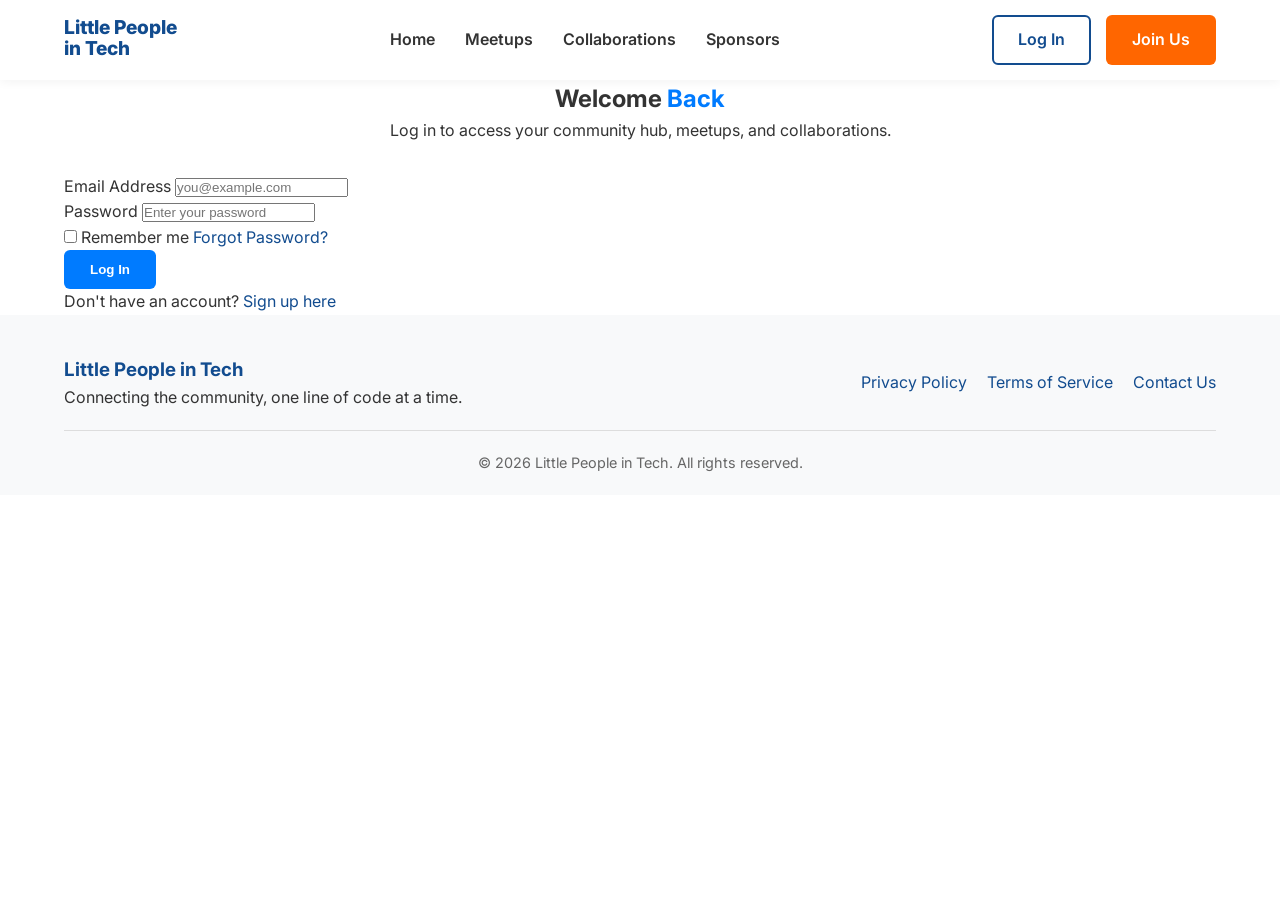
==== login.html @ ab5b8ef3 "I am almost done" ====
<!DOCTYPE html>
<html lang="en">
<head>
    <meta charset="UTF-8">
    <meta name="viewport" content="width=device-width, initial-scale=1.0">
    <title>Log In | Little People in Tech</title>
    <link rel="stylesheet" href="styles.css">
    <link href="https://fonts.googleapis.com/css2?family=Inter:wght@400;600;800&display=swap" rel="stylesheet">
</head>
<body class="bg-light">

    <header>
        <div class="container nav-container">
            <div class="logo">
                <a href="index.html">
                    <span class="logo-text">Little People <br>in Tech</span>
                </a>
            </div>
            <nav>
                <ul class="nav-links">
                    <li><a href="index.html">Home</a></li>
                    <li><a href="meetups.html">Meetups</a></li>
                    <li><a href="collaborations.html">Collaborations</a></li>
                    <li><a href="sponsors.html">Sponsors</a></li>
                </ul>
            </nav>
            <div class="nav-buttons">
                <a href="login.html" class="btn btn-outline active">Log In</a>
                <a href="signup.html" class="btn btn-primary">Join Us</a>
            </div>
        </div>
    </header>

    <section class="auth-section">
        <div class="container text-center" style="margin-bottom: 30px;">
            <h1>Welcome <span class="highlight-blue">Back</span></h1>
            <p>Log in to access your community hub, meetups, and collaborations.</p>
        </div>

        <div class="container">
            <div class="auth-single-card border-blue">
                <form class="auth-form" action="#" method="POST">
                    <div class="form-group">
                        <label for="login-email">Email Address</label>
                        <input type="email" id="login-email" placeholder="you@example.com" required>
                    </div>
                    <div class="form-group">
                        <label for="login-password">Password</label>
                        <input type="password" id="login-password" placeholder="Enter your password" required>
                    </div>
                    <div class="form-actions">
                        <label class="remember-me">
                            <input type="checkbox"> Remember me
                        </label>
                        <a href="#" class="forgot-password">Forgot Password?</a>
                    </div>
                    <button type="submit" class="btn btn-secondary btn-full">Log In</button>
                </form>
                
                <div class="auth-switch">
                    <p>Don't have an account? <a href="signup.html">Sign up here</a></p>
                </div>
            </div>
        </div>
    </section>

    <footer>
        <div class="container footer-container">
            <div class="footer-brand">
                <h3>Little People in Tech</h3>
                <p>Connecting the community, one line of code at a time.</p>
            </div>
            <div class="footer-links">
                <a href="#">Privacy Policy</a>
                <a href="#">Terms of Service</a>
                <a href="#">Contact Us</a>
            </div>
        </div>
        <div class="footer-bottom">
            <p>&copy; 2026 Little People in Tech. All rights reserved.</p>
        </div>
    </footer>

</body>
</html>
---- styles.css ----
/* --- CSS Variables & Brand Colors --- */
:root {
    /* Brand Colors from your identity */
    --brand-green: #00BF00;     /* Sensory / Accessibility */
    --brand-blue: #007BFF;      /* Emotional / Inclusion */
    --brand-orange: #FF6600;    /* Physical / Representation */
    --brand-dark-blue: #124C8F; /* Top & Bottom Text / Headers */
    --brand-yellow: #FFD700;    /* Neurodiversity (Gold/Yellow) */

    /* Neutrals for background and text */
    --text-main: #333333;
    --text-light: #666666;
    --bg-light: #F8F9FA;
    --white: #FFFFFF;
}

/* --- Global Reset & Typography --- */
* {
    margin: 0;
    padding: 0;
    box-sizing: border-box;
}

body {
    font-family: 'Inter', sans-serif;
    color: var(--text-main);
    line-height: 1.6;
    background-color: var(--white);
}

a {
    text-decoration: none;
    color: var(--brand-dark-blue);
    transition: color 0.3s ease;
}

ul {
    list-style: none;
}

/* --- Layout Containers --- */
.container {
    width: 90%;
    max-width: 1200px;
    margin: 0 auto;
}

/* --- Buttons --- */
.btn {
    display: inline-block;
    padding: 10px 24px;
    border-radius: 6px;
    font-weight: 600;
    cursor: pointer;
    transition: all 0.3s ease;
    text-align: center;
    border: 2px solid transparent;
}

.btn-primary {
    background-color: var(--brand-orange);
    color: var(--white);
}

.btn-primary:hover {
    background-color: #e65c00;
    color: var(--white);
    transform: translateY(-2px);
}

.btn-secondary {
    background-color: var(--brand-blue);
    color: var(--white);
}

.btn-secondary:hover {
    background-color: #0069d9;
    color: var(--white);
    transform: translateY(-2px);
}

.btn-outline {
    background-color: transparent;
    border-color: var(--brand-dark-blue);
    color: var(--brand-dark-blue);
}

.btn-outline:hover {
    background-color: var(--brand-dark-blue);
    color: var(--white);
}

/* --- Navigation --- */
header {
    background-color: var(--white);
    box-shadow: 0 2px 10px rgba(0,0,0,0.05);
    position: sticky;
    top: 0;
    z-index: 1000;
}

.nav-container {
    display: flex;
    justify-content: space-between;
    align-items: center;
    padding: 15px 0;
}

.logo-text {
    font-size: 1.2rem;
    font-weight: 800;
    color: var(--brand-dark-blue);
    line-height: 1.1;
    display: inline-block;
}

.nav-links {
    display: flex;
    gap: 30px;
}

.nav-links a {
    font-weight: 600;
    color: var(--text-main);
}

.nav-links a:hover, .nav-links a.active {
    color: var(--brand-blue);
}

.nav-buttons {
    display: flex;
    gap: 15px;
}

/* --- Hero Section --- */
.hero {
    background-color: var(--bg-light);
    padding: 80px 0;
    text-align: center;
}

.hero-content h1 {
    font-size: 3.5rem;
    color: var(--brand-dark-blue);
    margin-bottom: 20px;
    line-height: 1.2;
}

.highlight-orange {
    color: var(--brand-orange);
}

.hero-content p {
    font-size: 1.2rem;
    color: var(--text-light);
    max-width: 700px;
    margin: 0 auto 40px auto;
}

.hero-actions {
    display: flex;
    justify-content: center;
    gap: 20px;
}

/* --- Pillars / Cards Section --- */
.pillars {
    padding: 80px 0;
}

.section-header {
    text-align: center;
    margin-bottom: 50px;
}

.section-header h2 {
    font-size: 2.5rem;
    color: var(--brand-dark-blue);
    margin-bottom: 15px;
}

.grid-4 {
    display: grid;
    grid-template-columns: repeat(auto-fit, minmax(250px, 1fr));
    gap: 30px;
}

.card {
    background: var(--white);
    padding: 30px;
    border-radius: 10px;
    box-shadow: 0 5px 15px rgba(0,0,0,0.05);
    border-top: 5px solid transparent;
    transition: transform 0.3s ease;
}

.card:hover {
    transform: translateY(-5px);
}

.card h3 {
    margin: 15px 0 10px 0;
    color: var(--brand-dark-blue);
}

.card-icon {
    font-size: 2.5rem;
}

/* Brand colored card borders */
.card-green { border-top-color: var(--brand-green); }
.card-blue { border-top-color: var(--brand-blue); }
.card-orange { border-top-color: var(--brand-orange); }
.card-yellow { border-top-color: var(--brand-yellow); }

/* --- CTA Section --- */
.cta-section {
    background-color: var(--brand-dark-blue);
    color: var(--white);
    text-align: center;
    padding: 60px 0;
}

.cta-section h2 {
    font-size: 2rem;
    margin-bottom: 15px;
}

.notify-form {
    margin-top: 30px;
    display: flex;
    justify-content: center;
    gap: 10px;
}

.notify-form input {
    padding: 12px 20px;
    border-radius: 6px;
    border: none;
    width: 300px;
    font-size: 1rem;
}

/* --- Footer --- */
footer {
    background-color: var(--bg-light);
    padding: 40px 0 20px 0;
    color: var(--text-main);
}

.footer-container {
    display: flex;
    justify-content: space-between;
    align-items: center;
    border-bottom: 1px solid #ddd;
    padding-bottom: 20px;
    margin-bottom: 20px;
}

.footer-brand h3 {
    color: var(--brand-dark-blue);
}

.footer-links {
    display: flex;
    gap: 20px;
}

.footer-bottom {
    text-align: center;
    font-size: 0.9rem;
    color: var(--text-light);
}

/* --- Responsive Media Queries --- */
@media (max-width: 768px) {
    .nav-container {
        flex-direction: column;
        gap: 15px;
    }
    
    .nav-links {
        flex-wrap: wrap;
        justify-content: center;
    }

    .hero-content h1 {
        font-size: 2.5rem;
    }

    .hero-actions {
        flex-direction: column;
    }

    .notify-form {
        flex-direction: column;
        align-items: center;
    }

    .notify-form input {
        width: 100%;
        max-width: 300px;
    }

    .footer-container {
        flex-direction: column;
        text-align: center;
        gap: 20px;
    }
}
/* --- Meetups Page Specific Styles --- */

.text-center {
    text-align: center;
}

/* Page Hero (used on internal pages) */
.page-hero {
    background-color: var(--brand-dark-blue);
    color: var(--white);
    padding: 60px 0;
}

.page-hero h1 {
    font-size: 3rem;
    margin-bottom: 15px;
}

.page-hero p {
    font-size: 1.1rem;
    max-width: 600px;
    margin: 0 auto;
    color: #e0e0e0;
}

.highlight-yellow {
    color: var(--brand-yellow);
}

/* Events Grid */
.events-section {
    padding: 80px 0;
    background-color: var(--bg-light);
}

.events-grid {
    display: flex;
    flex-direction: column;
    gap: 30px;
    max-width: 900px;
    margin: 0 auto;
}

.event-card {
    display: flex;
    background-color: var(--white);
    border-radius: 10px;
    box-shadow: 0 4px 12px rgba(0,0,0,0.05);
    overflow: hidden;
    border-left: 8px solid transparent;
    transition: transform 0.3s ease, box-shadow 0.3s ease;
}

.event-card:hover {
    transform: translateY(-3px);
    box-shadow: 0 8px 20px rgba(0,0,0,0.1);
}

/* Event Identity Colors */
.event-green { border-left-color: var(--brand-green); }
.event-orange { border-left-color: var(--brand-orange); }
.event-yellow { border-left-color: var(--brand-yellow); }

.event-date {
    background-color: var(--bg-light);
    padding: 30px;
    display: flex;
    flex-direction: column;
    justify-content: center;
    align-items: center;
    min-width: 120px;
    border-right: 1px solid #eee;
}

.event-date .month {
    font-weight: 800;
    color: var(--brand-dark-blue);
    font-size: 1.1rem;
}

.event-date .day {
    font-size: 2.5rem;
    font-weight: 800;
    color: var(--brand-blue);
    line-height: 1;
}

.event-details {
    padding: 30px;
    flex-grow: 1;
}

.event-tag {
    display: inline-block;
    background-color: #eee;
    color: var(--text-light);
    padding: 4px 10px;
    border-radius: 20px;
    font-size: 0.8rem;
    font-weight: 600;
    margin-bottom: 10px;
    text-transform: uppercase;
    letter-spacing: 0.5px;
}

.event-details h3 {
    color: var(--brand-dark-blue);
    font-size: 1.5rem;
    margin-bottom: 10px;
}

.event-details p {
    color: var(--text-light);
    margin-bottom: 20px;
}

/* Host CTA */
.host-cta {
    padding: 80px 0;
    background-color: var(--white);
}

.host-cta h2 {
    color: var(--brand-dark-blue);
    margin-bottom: 15px;
    font-size: 2.2rem;
}

.host-cta p {
    color: var(--text-light);
    max-width: 600px;
    margin: 0 auto 30px auto;
    font-size: 1.1rem;
}

/* Responsive adjustments for Events */
@media (max-width: 600px) {
    .event-card {
        flex-direction: column;
    }
    
    .event-date {
        border-right: none;
        border-bottom: 1px solid #eee;
        padding: 20px;
    }
    
    .event-date .day {
        font-size: 2rem;
    }
}
/* --- Collaborations Page Specific Styles --- */

.highlight-blue {
    color: var(--brand-blue);
}

/* Grid for Projects */
.grid-2 {
    display: grid;
    grid-template-columns: repeat(auto-fit, minmax(350px, 1fr));
    gap: 40px;
}

.projects-section {
    padding: 80px 0;
    background-color: var(--white);
}

.project-card {
    background-color: var(--bg-light);
    border-radius: 10px;
    overflow: hidden;
    box-shadow: 0 4px 12px rgba(0,0,0,0.05);
    display: flex;
    flex-direction: column;
}

.project-header {
    padding: 15px 20px;
    color: var(--white);
    font-weight: 600;
    font-size: 0.9rem;
}

.bg-green { background-color: var(--brand-green); }
.bg-blue { background-color: var(--brand-blue); }

.project-body {
    padding: 30px;
    flex-grow: 1;
    display: flex;
    flex-direction: column;
}

.project-body h3 {
    color: var(--brand-dark-blue);
    font-size: 1.4rem;
    margin-bottom: 10px;
}

.project-body p {
    color: var(--text-light);
    margin-bottom: 20px;
    flex-grow: 1;
}

.project-tags {
    display: flex;
    flex-wrap: wrap;
    gap: 10px;
    margin-bottom: 25px;
}

.project-tags span {
    background-color: #e2e8f0;
    color: var(--text-main);
    padding: 4px 12px;
    border-radius: 4px;
    font-size: 0.8rem;
    font-weight: 600;
}

/* Mentorship Section */
.mentorship-section {
    padding: 80px 0;
    background-color: var(--bg-light);
    border-top: 1px solid #eee;
    border-bottom: 1px solid #eee;
}

.mentorship-container {
    display: flex;
    align-items: center;
    gap: 50px;
}

.mentorship-content {
    flex: 1;
}

.mentorship-content h2 {
    font-size: 2.2rem;
    color: var(--brand-dark-blue);
    margin-bottom: 20px;
}

.mentorship-content p {
    font-size: 1.1rem;
    color: var(--text-light);
}

.mentorship-image-placeholder {
    flex: 1;
    background-color: var(--brand-blue);
    color: var(--white);
    height: 300px;
    border-radius: 10px;
    display: flex;
    justify-content: center;
    align-items: center;
    font-size: 1.2rem;
    font-weight: 600;
    opacity: 0.8;
}

/* Responsive adjustments */
@media (max-width: 768px) {
    .mentorship-container {
        flex-direction: column;
    }
    
    .mentorship-image-placeholder {
        width: 100%;
    }
    
    .mentorship-content .hero-actions {
        justify-content: center !important;
    }
}
/* --- Sponsors Page Specific Styles --- */

.tiers-section {
    padding: 80px 0;
    background-color: var(--bg-light);
}

.tiers-grid {
    display: grid;
    grid-template-columns: repeat(auto-fit, minmax(300px, 1fr));
    gap: 30px;
    align-items: center; /* Allows the featured tier to stand out vertically */
}

.tier-card {
    background-color: var(--white);
    border-radius: 10px;
    overflow: hidden;
    box-shadow: 0 4px 12px rgba(0,0,0,0.05);
    text-align: center;
    border: 1px solid #eee;
    transition: transform 0.3s ease;
}

.tier-card:hover {
    transform: translateY(-5px);
}

.featured-tier {
    border: 2px solid var(--brand-orange);
    box-shadow: 0 8px 24px rgba(255, 102, 0, 0.15);
    transform: scale(1.05);
}

.featured-tier:hover {
    transform: scale(1.05) translateY(-5px);
}

.tier-header {
    padding: 30px 20px;
    background-color: var(--bg-light);
    border-bottom: 1px solid #eee;
    position: relative;
}

.tier-header.bg-orange {
    background-color: var(--brand-orange);
    color: var(--white);
    border-bottom: none;
}

.tier-header h3 {
    font-size: 1.5rem;
    margin: 0;
}

.popular-badge {
    position: absolute;
    top: 10px;
    right: 50%;
    transform: translateX(50%);
    background-color: var(--brand-dark-blue);
    color: var(--white);
    font-size: 0.75rem;
    padding: 4px 12px;
    border-radius: 20px;
    text-transform: uppercase;
    letter-spacing: 1px;
    font-weight: 800;
}

.tier-body {
    padding: 40px 30px;
}

.tier-benefits {
    text-align: left;
    margin-bottom: 30px;
}

.tier-benefits li {
    padding: 10px 0;
    border-bottom: 1px solid #f5f5f5;
    color: var(--text-light);
}

.tier-benefits li:last-child {
    border-bottom: none;
}

.tier-body .btn {
    width: 100%;
}

/* Current Sponsors Grid */
.current-sponsors {
    padding: 80px 0;
    background-color: var(--white);
}

.current-sponsors h2 {
    color: var(--brand-dark-blue);
    margin-bottom: 15px;
    font-size: 2.2rem;
}

.current-sponsors p {
    color: var(--text-light);
    margin-bottom: 40px;
}

.logo-grid {
    display: flex;
    flex-wrap: wrap;
    justify-content: center;
    gap:

    /* --- Authentication Pages Specific Styles (Login & Signup) --- */

.auth-section {
    padding: 60px 0 100px 0;
    background-color: var(--bg-light);
}

/* Centered single card for forms */
.auth-single-card {
    background-color: var(--white);
    padding: 40px;
    border-radius: 10px;
    box-shadow: 0 4px 20px rgba(0,0,0,0.08);
    border-top: 6px solid transparent;
    max-width: 450px;
    margin: 0 auto; /* Centers the card perfectly */
}

.border-yellow { border-top-color: var(--brand-yellow); }
.border-blue { border-top-color: var(--brand-blue); }

/* Form Styles */
.auth-form .form-group {
    margin-bottom: 20px;
}

.auth-form label {
    display: block;
    margin-bottom: 8px;
    font-weight: 600;
    font-size: 0.9rem;
    color: var(--text-main);
}

.auth-form input[type="text"],
.auth-form input[type="email"],
.auth-form input[type="password"],
.auth-form select {
    width: 100%;
    padding: 12px 15px;
    border: 1px solid #ccc;
    border-radius: 6px;
    font-family: 'Inter', sans-serif;
    font-size: 1rem;
    transition: border-color 0.3s ease;
}

.auth-form input:focus,
.auth-form select:focus {
    outline: none;
    border-color: var(--brand-blue);
    box-shadow: 0 0 0 3px rgba(0, 123, 255, 0.1);
}

.form-actions {
    display: flex;
    justify-content: space-between;
    align-items: center;
    margin-bottom: 25px;
    font-size: 0.9rem;
}

.remember-me {
    display: flex;
    align-items: center;
    gap: 8px;
    font-weight: 400 !important;
    color: var(--text-light) !important;
}

.forgot-password {
    color: var(--brand-blue);
    font-weight: 600;
}

.forgot-password:hover {
    text-decoration: underline;
}

/* Switch Links (Don't have an account? etc) */
.auth-switch {
    text-align: center;
    margin-top: 25px;
    padding-top: 20px;
    border-top: 1px solid #eee;
    font-size: 0.95rem;
    color: var(--text-light);
}

.auth-switch a {
    color: var(--brand-dark-blue);
    font-weight: 800;
}

.auth-switch a:hover {
    color: var(--brand-blue);
    text-decoration: underline;
}

/* Responsive tweaks for auth card */
@media (max-width: 768px) {
    .auth-single-card {
        padding: 30px 20px;
        width: 90%;
    }
}
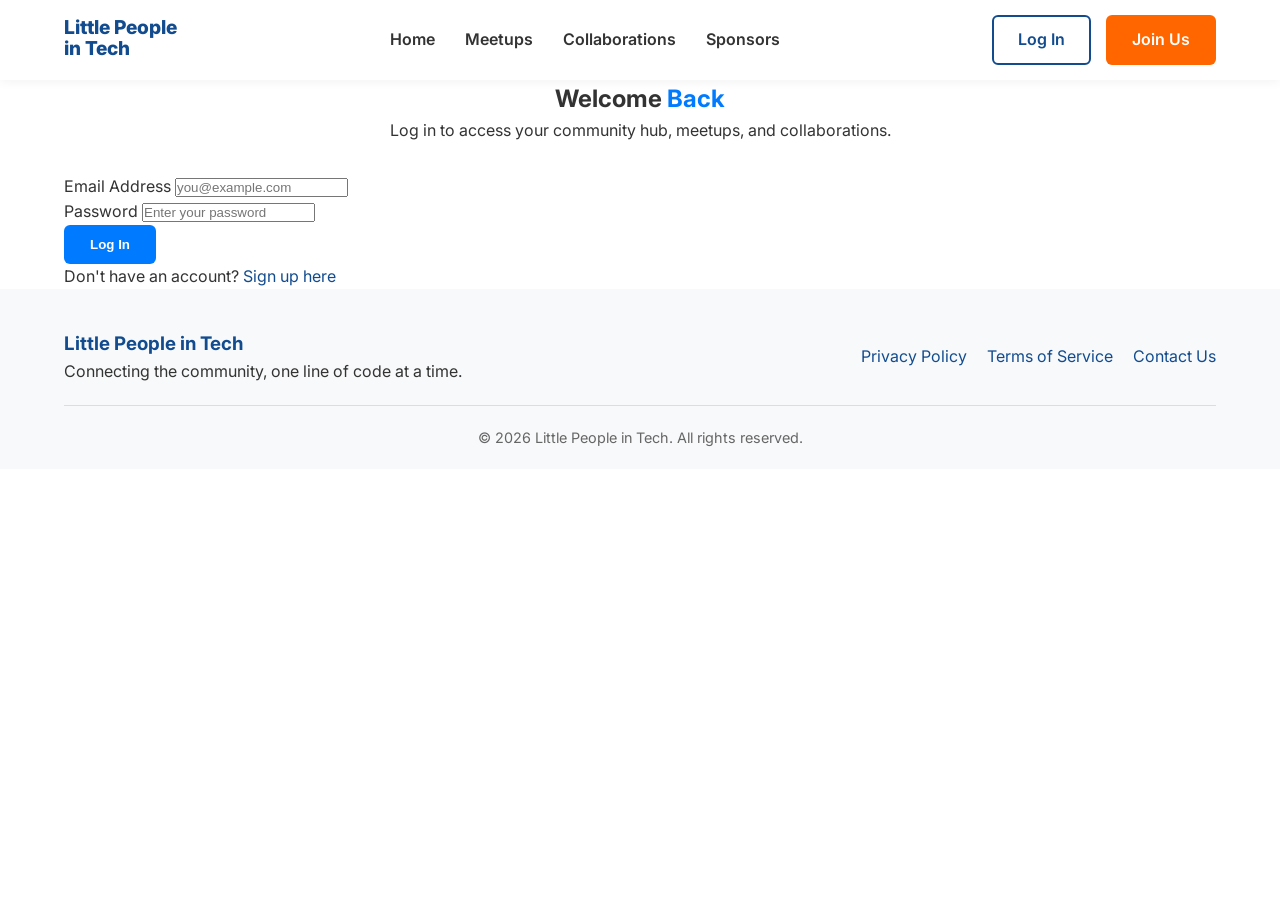
==== commit 4a7296b3: "i have created a php for my database now i want to link them up" ====
--- a/login.html
+++ b/login.html
@@ -39,23 +39,19 @@
 
         <div class="container">
             <div class="auth-single-card border-blue">
-                <form class="auth-form" action="#" method="POST">
-                    <div class="form-group">
-                        <label for="login-email">Email Address</label>
-                        <input type="email" id="login-email" placeholder="you@example.com" required>
-                    </div>
-                    <div class="form-group">
-                        <label for="login-password">Password</label>
-                        <input type="password" id="login-password" placeholder="Enter your password" required>
-                    </div>
-                    <div class="form-actions">
-                        <label class="remember-me">
-                            <input type="checkbox"> Remember me
-                        </label>
-                        <a href="#" class="forgot-password">Forgot Password?</a>
-                    </div>
-                    <button type="submit" class="btn btn-secondary btn-full">Log In</button>
-                </form>
+                <form class="auth-form" action="process-login.php" method="POST">
+    <div class="form-group">
+        <label for="login-email">Email Address</label>
+        <input type="email" id="login-email" name="email" placeholder="you@example.com" required>
+    </div>
+    <div class="form-group">
+        <label for="login-password">Password</label>
+        <input type="password" id="login-password" name="password" placeholder="Enter your password" required>
+    </div>
+    <div class="form-actions">
+        </div>
+    <button type="submit" class="btn btn-secondary btn-full">Log In</button>
+</form>
                 
                 <div class="auth-switch">
                     <p>Don't have an account? <a href="signup.html">Sign up here</a></p>
--- a/styles.css
+++ b/styles.css
@@ -706,109 +706,85 @@
     justify-content: center;
     gap:
 
-    /* --- Authentication Pages Specific Styles (Login & Signup) --- */
-
-.auth-section {
-    padding: 60px 0 100px 0;
-    background-color: var(--bg-light);
-}
-
-/* Centered single card for forms */
-.auth-single-card {
+    /* --- Network Guidelines Page Specific Styles --- */
+
+.guidelines-section {
+    padding: 80px 0;
     background-color: var(--white);
-    padding: 40px;
+}
+
+.guideline-card {
+    background-color: var(--bg-light);
+    padding: 40px 30px;
     border-radius: 10px;
-    box-shadow: 0 4px 20px rgba(0,0,0,0.08);
-    border-top: 6px solid transparent;
-    max-width: 450px;
-    margin: 0 auto; /* Centers the card perfectly */
-}
-
-.border-yellow { border-top-color: var(--brand-yellow); }
-.border-blue { border-top-color: var(--brand-blue); }
-
-/* Form Styles */
-.auth-form .form-group {
+    position: relative;
+    box-shadow: 0 4px 15px rgba(0,0,0,0.05);
+    border-top: 5px solid transparent;
+    transition: transform 0.3s ease;
+}
+
+.guideline-card:hover {
+    transform: translateY(-5px);
+}
+
+.guideline-icon {
+    width: 40px;
+    height: 40px;
+    border-radius: 50%;
+    color: var(--white);
+    display: flex;
+    align-items: center;
+    justify-content: center;
+    font-size: 1.2rem;
+    font-weight: 800;
     margin-bottom: 20px;
 }
 
-.auth-form label {
-    display: block;
-    margin-bottom: 8px;
-    font-weight: 600;
-    font-size: 0.9rem;
-    color: var(--text-main);
-}
-
-.auth-form input[type="text"],
-.auth-form input[type="email"],
-.auth-form input[type="password"],
-.auth-form select {
-    width: 100%;
-    padding: 12px 15px;
-    border: 1px solid #ccc;
-    border-radius: 6px;
-    font-family: 'Inter', sans-serif;
+/* Reusing your brand colors for backgrounds */
+.bg-blue { background-color: var(--brand-blue); }
+.bg-green { background-color: var(--brand-green); }
+.bg-yellow { background-color: var(--brand-yellow); }
+.bg-orange { background-color: var(--brand-orange); }
+
+.guideline-card h3 {
+    color: var(--brand-dark-blue);
+    font-size: 1.4rem;
+    margin-bottom: 15px;
+}
+
+.guideline-card p {
+    color: var(--text-light);
     font-size: 1rem;
-    transition: border-color 0.3s ease;
-}
-
-.auth-form input:focus,
-.auth-form select:focus {
-    outline: none;
-    border-color: var(--brand-blue);
-    box-shadow: 0 0 0 3px rgba(0, 123, 255, 0.1);
-}
-
-.form-actions {
-    display: flex;
-    justify-content: space-between;
-    align-items: center;
-    margin-bottom: 25px;
-    font-size: 0.9rem;
-}
-
-.remember-me {
-    display: flex;
-    align-items: center;
-    gap: 8px;
-    font-weight: 400 !important;
-    color: var(--text-light) !important;
-}
-
-.forgot-password {
-    color: var(--brand-blue);
-    font-weight: 600;
-}
-
-.forgot-password:hover {
-    text-decoration: underline;
-}
-
-/* Switch Links (Don't have an account? etc) */
-.auth-switch {
-    text-align: center;
-    margin-top: 25px;
-    padding-top: 20px;
+    line-height: 1.6;
+}
+
+/* Network CTA Area */
+.network-cta {
+    padding: 80px 0;
     border-top: 1px solid #eee;
-    font-size: 0.95rem;
-    color: var(--text-light);
-}
-
-.auth-switch a {
-    color: var(--brand-dark-blue);
-    font-weight: 800;
-}
-
-.auth-switch a:hover {
-    color: var(--brand-blue);
-    text-decoration: underline;
-}
-
-/* Responsive tweaks for auth card */
-@media (max-width: 768px) {
-    .auth-single-card {
-        padding: 30px 20px;
-        width: 90%;
+}
+
+.network-cta h2 {
+    color: var(--brand-dark-blue);
+    font-size: 2.5rem;
+    margin-bottom: 15px;
+}
+
+.network-cta p {
+    font-size: 1.1rem;
+    color: var(--text-light);
+}
+
+/* Responsive adjustment for CTA buttons */
+@media (max-width: 600px) {
+    .network-cta .hero-actions {
+        flex-direction: column;
+        align-items: center;
+        gap: 15px;
+    }
+    
+    .network-cta .btn {
+        width: 100%;
+        max-width: 300px;
     }
 }
